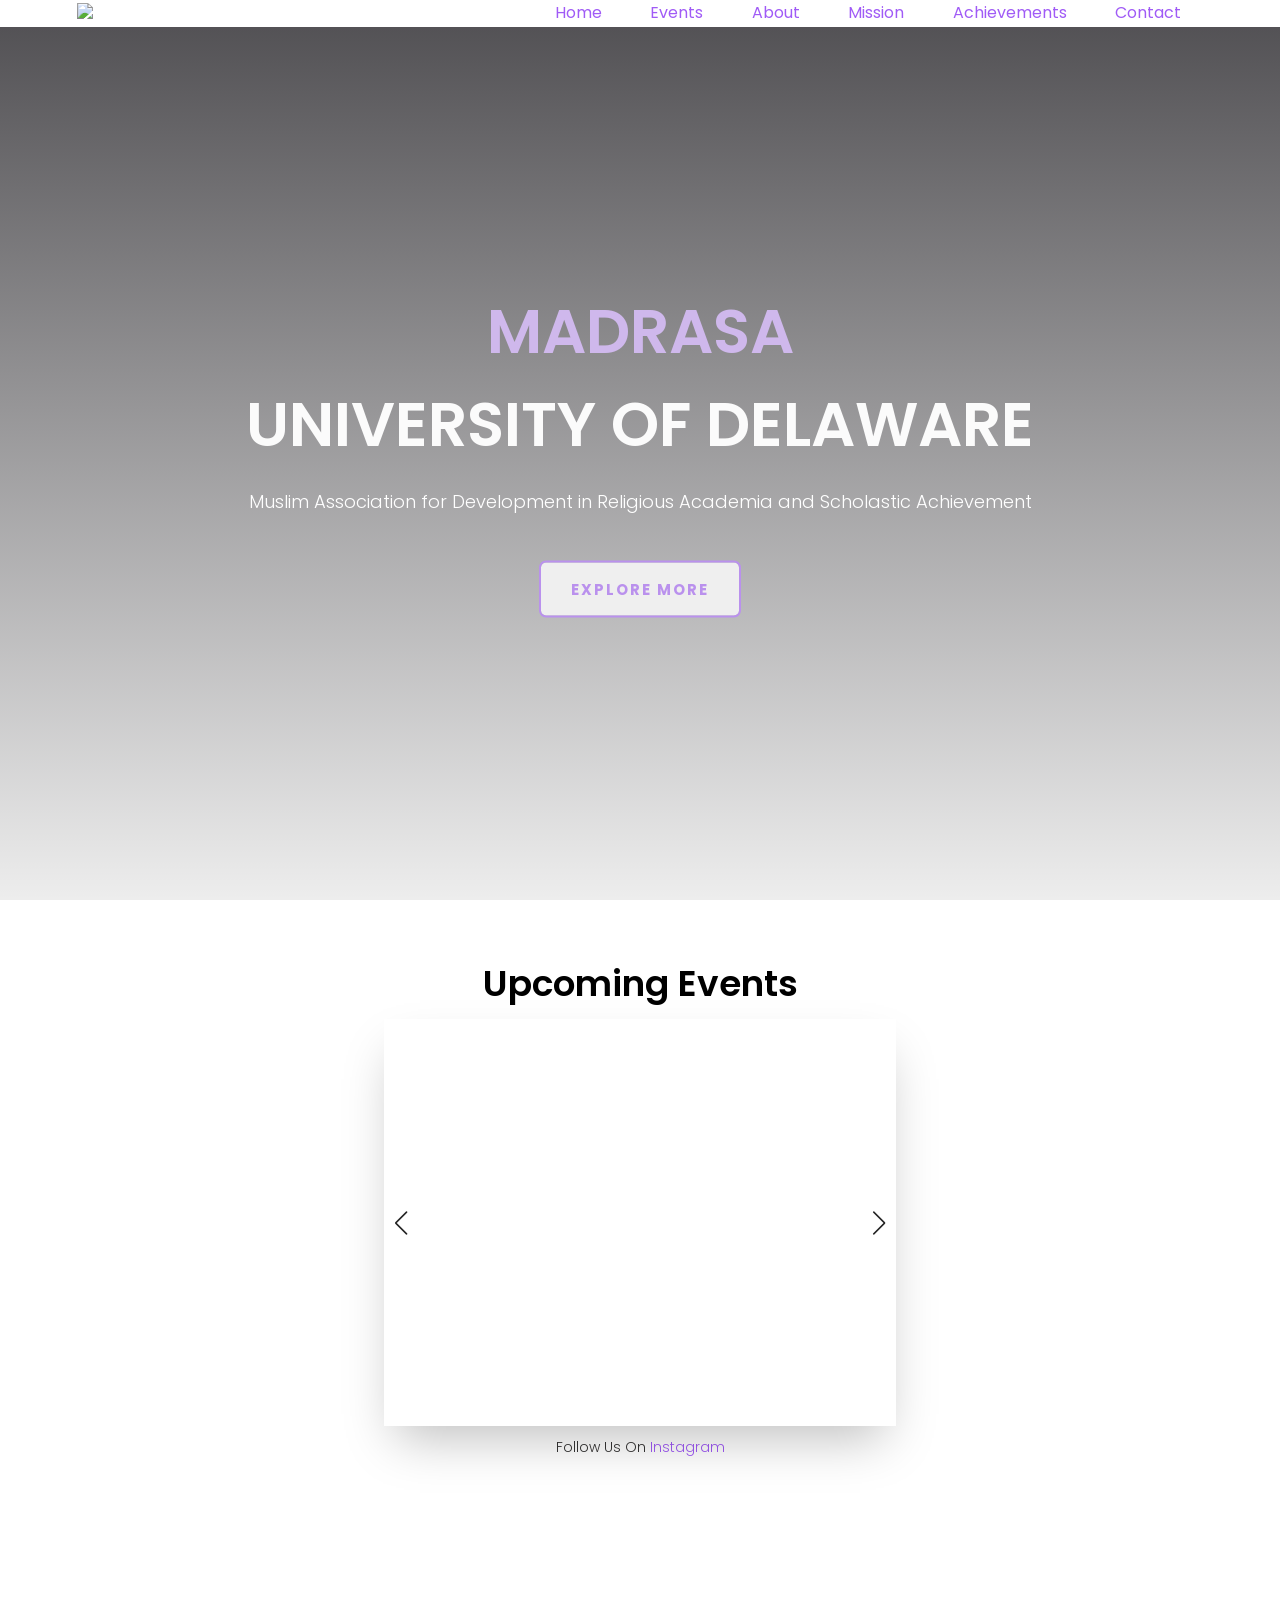
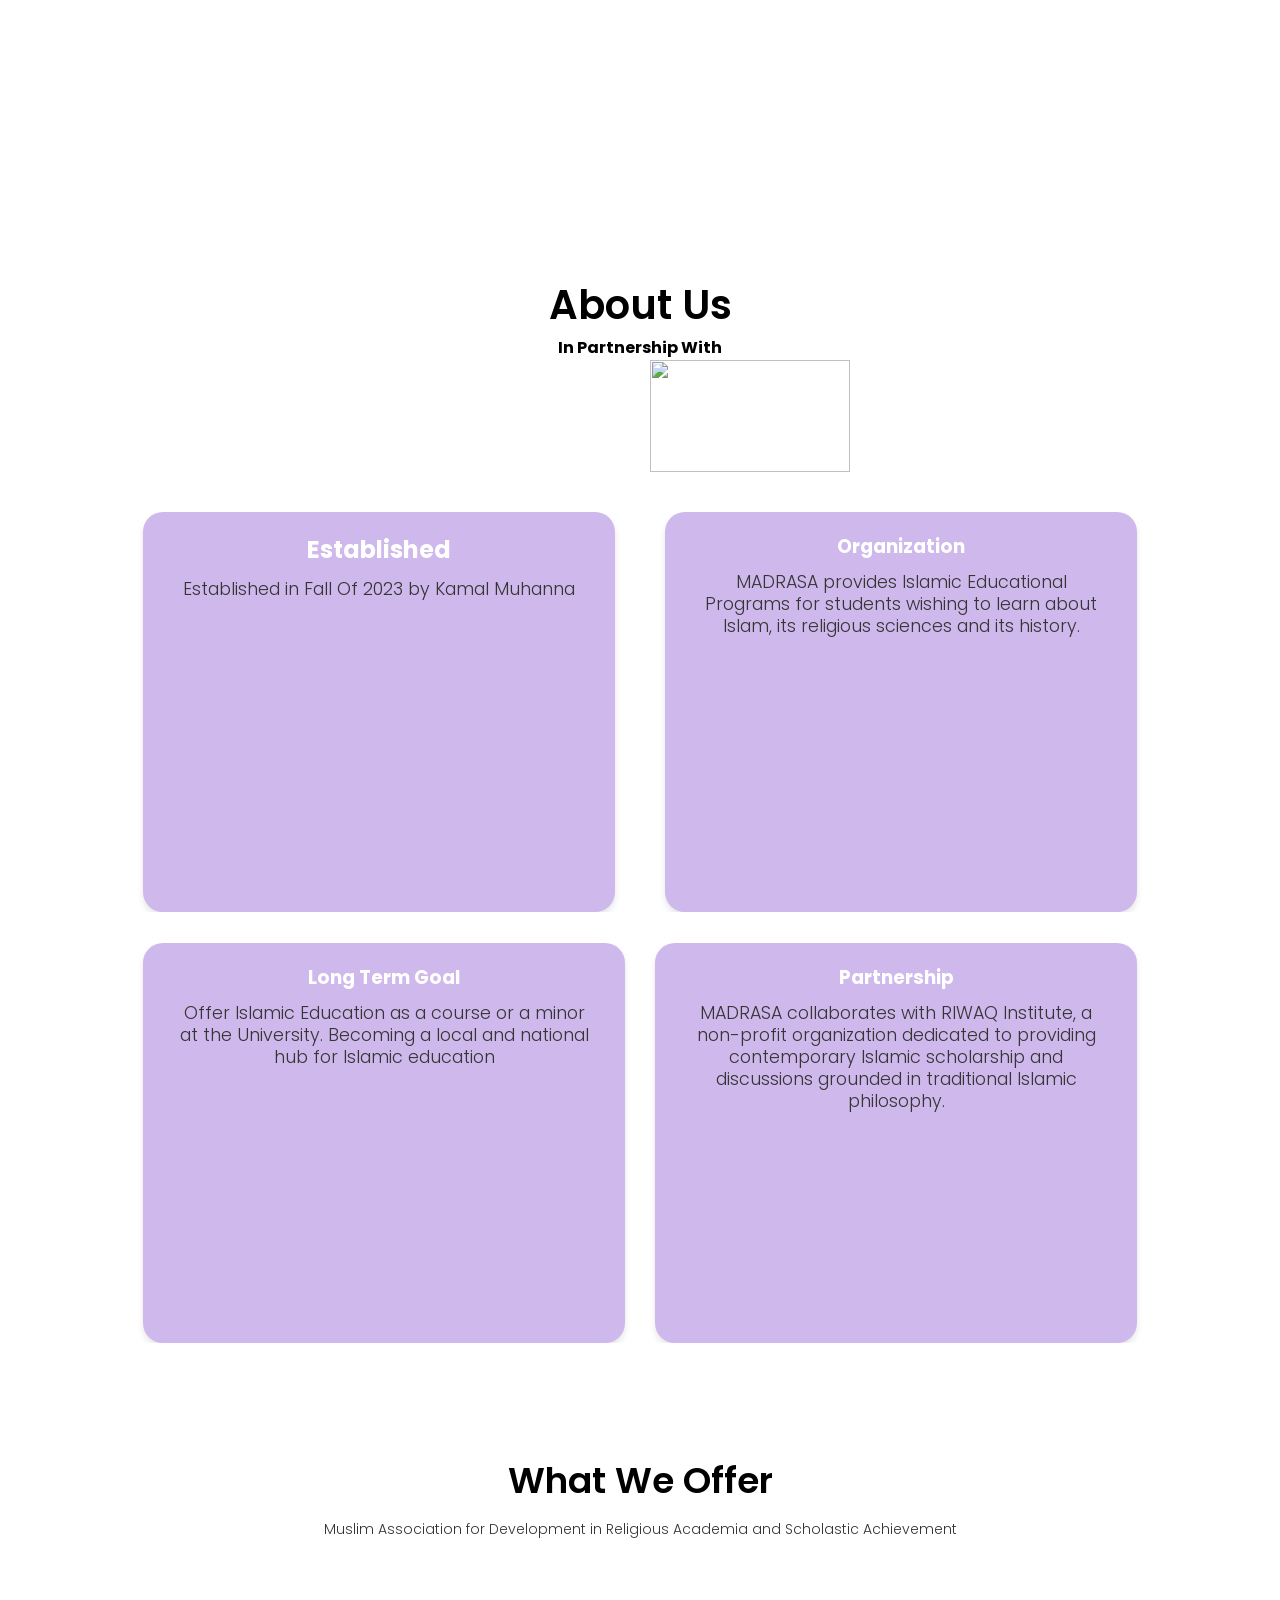
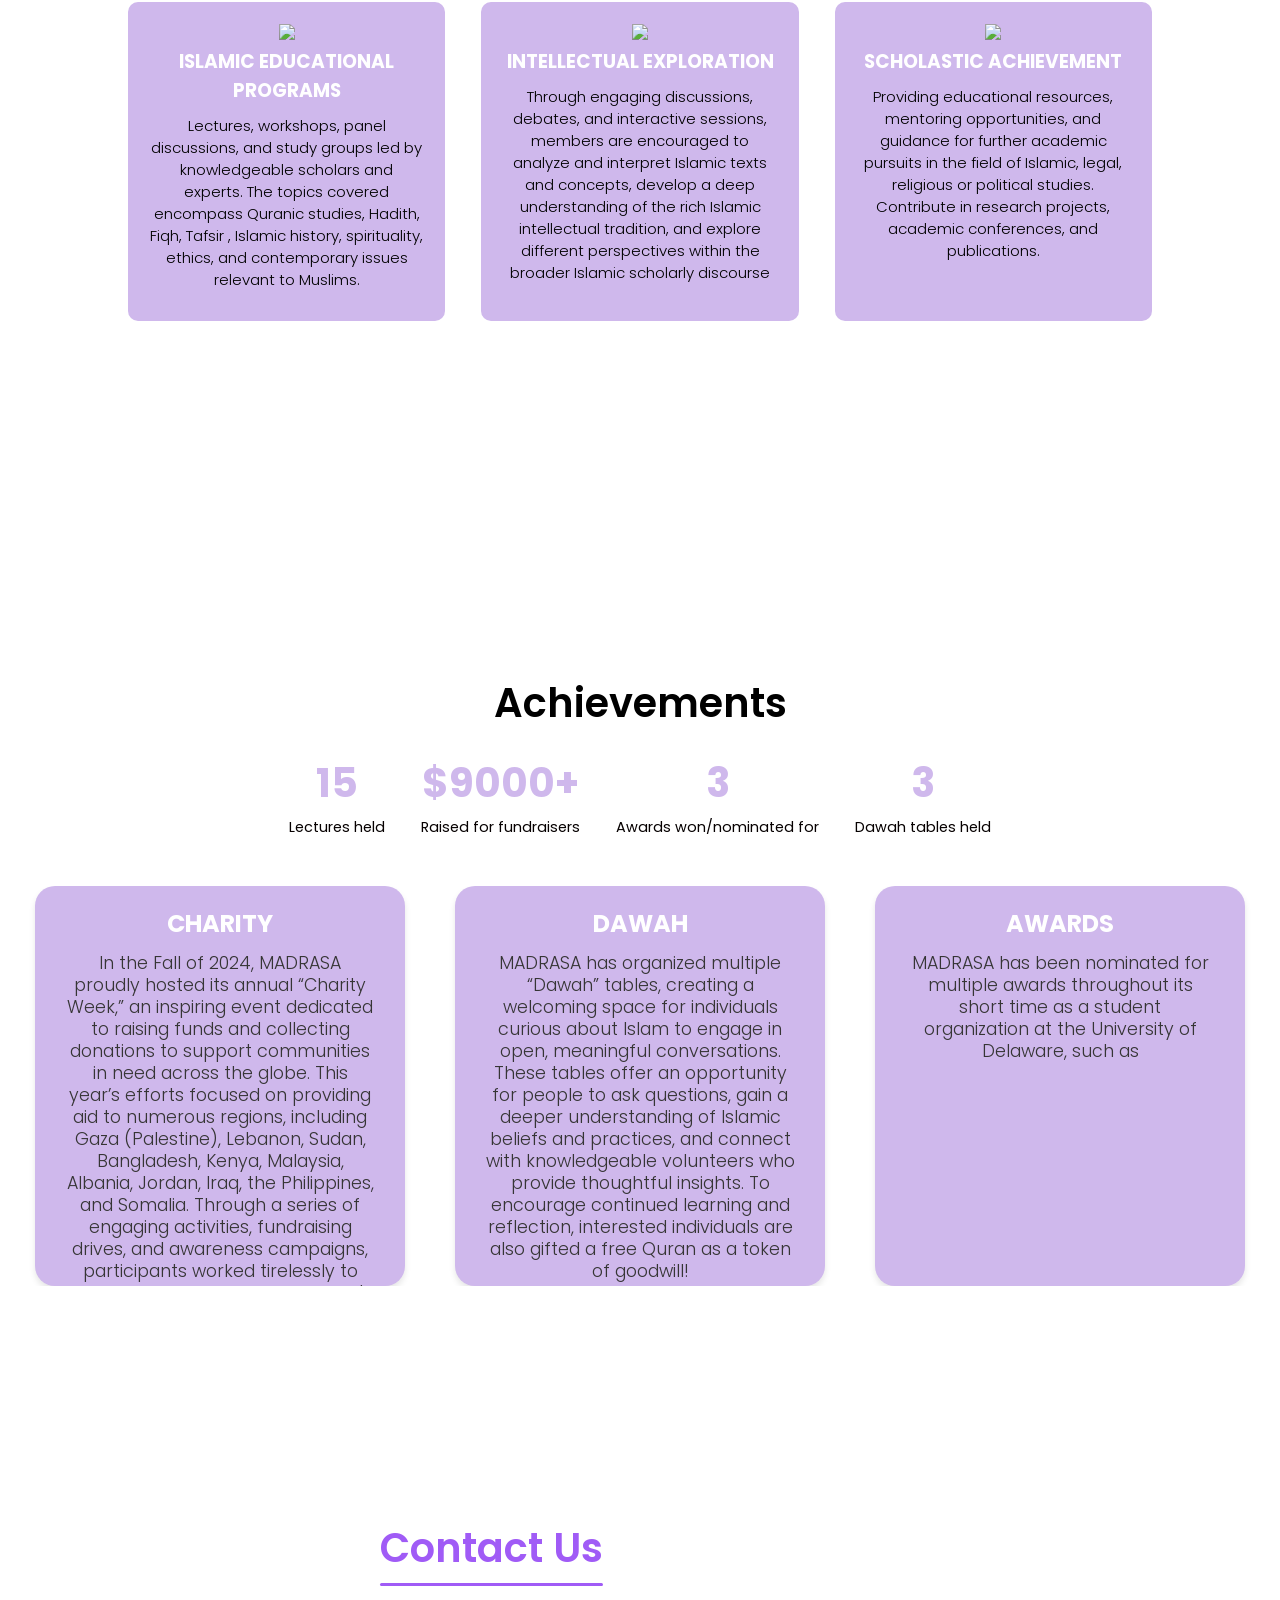
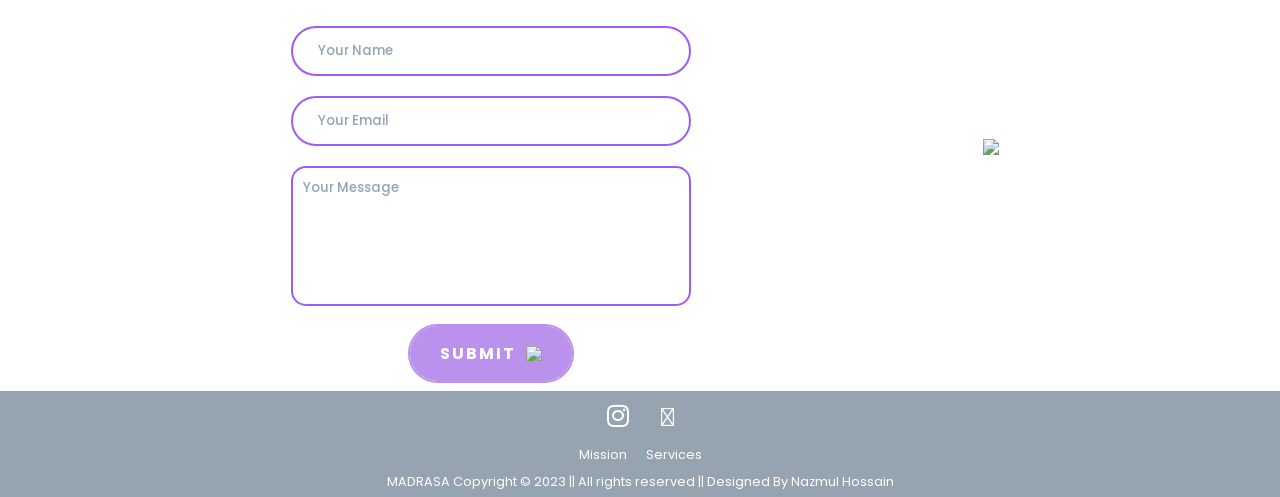
==== index.html @ f8e89a56 "achievements page" ====
<!DOCTYPE html>
<html lang="en">
  <head>
    <meta charset="UTF-8" />
    <meta name="viewport" content="width=device-width, initial-scale=1.0" />
    <title>Madrasa</title>
    <link
      href="https://fonts.googleapis.com/css2?family=Poppins:wght@100;200;300;400;600;700&display=swap"
      rel="stylesheet"
    />

    <link rel="stylesheet" href="style.css" />
    <!--FONT AWESOME-->
    <link
      rel="stylesheet"
      href="https://cdnjs.cloudflare.com/ajax/libs/font-awesome/4.7.0/css/font-awesome.min.css"
    />
    <link
      href="https://fonts.googleapis.com/css2?family=Poppins:wght@100;200;300;400;600;700&display=swap"
      rel="stylesheet"
    />
    <link
      rel="stylesheet"
      href="https://stackpath.bootstrapcdn.com/font-awesome/4.7.0/css/font-awesome.min.css"
    />

    <!--GOOGLE FONTS-->
    <link rel="preconnect" href="https://fonts.gstatic.com" />
    <link
      href="https://fonts.googleapis.com/css2?family=Fredoka+One&family=Play&display=swap"
      rel="stylesheet"
    />
    <link
      rel="stylesheet"
      href="https://cdn.jsdelivr.net/npm/swiper@11/swiper-bundle.min.css"
    />
  </head>
  <body>
    <section class="header show-animate" id="home-link">
      <nav>
        <a href="index.html"><img src="images/Logo.png" class="logo" /></a>
        <div class="nav-links" id="navLinks">
          <i class="fa fa-times" onclick="hideMenu()"></i>
          <ul>
            <li><a href="#home-link">Home</a></li>
            <li><a href="#event">Events</a></li>
            <li><a href="#about-link">About</a></li>
            <li><a href="#mission-link">Mission</a></li>
            <li><a href="#achievements-link">Achievements</a></li>
            <li><a href="#contact-link">Contact</a></li>
          </ul>
        </div>
        <i class="fa fa-bars" onclick="showMenu()"></i>
      </nav>

      <div class="text-box">
        <h1 class="animate">
          <span class="purpleText">MADRASA</span> <br />
          UNIVERSITY OF DELAWARE
        </h1>
        <p class="animate">
          Muslim Association for Development in Religious Academia and Scholastic
Achievement
        </p>
        <button class="hero-btn animate">
          <a href="#event">EXPLORE MORE</a>
        </button>
      </div>
    </section>

    <!--------Events--------->
    <section class="event-container show-animate" id="event">
      <h1 class="animate">Upcoming Events</h1>

      <div class="swiper animate">
        <!-- Additional required wrapper -->
        <div class="swiper-wrapper">
          <!-- Slides -->
          <div class="swiper-slide">
            <img src="images/aboutMadrasa.PNG" alt="" />
          </div>
          <div class="swiper-slide">
            <img src="images/dawah.jpg" alt="" />
          </div>
          <div class="swiper-slide">
            <img src="images/Wellness.jpg" alt="" />
          </div>
        </div>
        <!-- If we need pagination -->
        <div class="swiper-pagination"></div>

        <!-- If we need navigation buttons -->
        <div class="swiper-button-prev"></div>
        <div class="swiper-button-next"></div>
      </div>
      <p>Follow Us On&nbsp<a class="ig-link" href="https://www.instagram.com/udmadrasa/" target="_blank">Instagram</a> </span></p>
    </section>

    <!-------ABOUT------------>
    <section class="about-us show-animate" id="about-link">
      <h1 class="animate">About Us</h1>
      <h4 class="partnership animate">In Partnership With</h4>
      <div class="logo-container animate">
        <img src="images/Logo.png" alt="" />
        <img src="images/riwaqLogo.jpg" alt="" class="riwaqlogo" />
      </div>

      <div class="about-row animate">
        <div class="about-col">
          <div class="box-1">
            <h3 class="box-header">Established</h3>
            <p> 
              Established in Fall Of 2023 by Kamal Muhanna
            </p>
          </div>
        </div>
        <div class="about-col">
          <div class="box-2 founded">
            <h3>Organization</h3>
            <p>
              MADRASA provides Islamic Educational Programs for
              students wishing to learn about Islam, its religious sciences and its history.
            </p>
          </div>
        </div>
      </div>
      <div class="about-row-2 animate">
        <div class="about-col">
          <div class="box-2">
            <h3>Long Term Goal</h3>
            <p>
              Offer Islamic Education as a course or a minor at the University. Becoming a local and national hub for Islamic education
            </p>  
          </div>
        </div>
        <div class="about-col">
          <div class="box-1">
            <h3>Partnership</h3>
            <p>
              MADRASA collaborates with RIWAQ Institute, a non-profit
              organization dedicated to providing contemporary Islamic scholarship and
              discussions grounded in traditional Islamic philosophy.
            </p>
          </div>
        </div>
      </div>
    </section>

    <!--------Mission--------->
    <section class="mission show-animate" id="mission-link">
      <h1 class="animate">
        What We Offer<span class="showRight-animate" style="--i: 1"></span>
      </h1>
      <p class="animate">
        Muslim Association for Development in Religious Academia and Scholastic
        Achievement
        <span class="showRight-animate" style="--i: 3"></span>
      </p>
      <div class="row">
        <div class="mission-col animate">
          <img src="images/3.png" />
          <h3>ISLAMIC EDUCATIONAL PROGRAMS</h3>

          <p>
            Lectures, workshops, panel discussions, and study groups led by
            knowledgeable scholars and experts. The topics covered encompass
            Quranic studies, Hadith, Fiqh, Tafsir , Islamic history,
            spirituality, ethics, and contemporary issues relevant to Muslims.
          </p>
        </div>
        <div class="mission-col animate">
          <img src="images/2.png" />
          <h3>INTELLECTUAL EXPLORATION</h3>
          <p>
            Through engaging discussions, debates, and interactive sessions,
            members are encouraged to analyze and interpret Islamic texts and
            concepts, develop a deep understanding of the rich Islamic
            intellectual tradition, and explore different perspectives within
            the broader Islamic scholarly discourse
          </p>
        </div>
        <div class="mission-col animate">
          <img src="images/4.png" />
          <h3>SCHOLASTIC ACHIEVEMENT</h3>

          <p>
            Providing educational resources, mentoring opportunities, and
            guidance for further academic pursuits in the field of Islamic,
            legal, religious or political studies. Contribute in research
            projects, academic conferences, and publications.
          </p>
        </div>
      </div>
    </section>

    <!--------ACHIEVEMENTS------->
    <section class="achievements show-animate" id="achievements-link">
      <span id="achievements-link" style="position: absolute; top: -200px;"></span>
      <h1 class="animate">Achievements</h1>
      <div class="achievements-numbers">
        <div class="achievement animate">
          <div class="number">15</div>
          <p class="description">Lectures held</p>
        </div>
        <div class="achievement animate">
          <div class="number">$9000+</div>
          <p class="description">Raised for fundraisers</p>
        </div>
        <div class="achievement animate">
          <div class="number">3</div>
          <p class="description">Awards won/nominated for</p>
        </div>
        <div class="achievement animate">
          <div class="number">3</div>
          <p class="description">Dawah tables held</p>
        </div>
      </div>
      <div class="about-row animate">
        <div class="about-col">
          <div class="box-1">
            <h3 class="box-header">CHARITY</h3>
            <p>In the Fall of 2024, MADRASA proudly hosted its annual “Charity Week,” an inspiring event dedicated to raising funds and collecting donations to support communities in need across the globe. This year’s efforts focused on providing aid to numerous regions, including Gaza (Palestine), Lebanon, Sudan, Bangladesh, Kenya, Malaysia, Albania, Jordan, Iraq, the Philippines, and Somalia. Through a series of engaging activities, fundraising drives, and awareness campaigns, participants worked tirelessly to shed light on these communities' needs
            </p>
          </div>
        </div>
        <div class="about-col">
          <div class="box-2">
            <h3 class="box-header">DAWAH</h3>
            <p>⁠MADRASA has organized multiple “Dawah” tables, creating a welcoming space for individuals curious about Islam to engage in open, meaningful conversations. These tables offer an opportunity for people to ask questions, gain a deeper understanding of Islamic beliefs and practices, and connect with knowledgeable volunteers who provide thoughtful insights. To encourage continued learning and reflection, interested individuals are also gifted a free Quran as a token of goodwill!
              </p>
          </div>
        </div>
        <div class="about-col">
          <div class="box-1">
            <h3 class="box-header">AWARDS</h3>
            <p>MADRASA has been nominated for multiple awards throughout its short time as a student organization at the University of Delaware, such as </p>
          </div>
        </div>
        
      </div>
    </section>
    
    

    <!--------Contact Us--------->
    
    <section class="contact-container show-animate" id="contact-link">
      <form action="https://api.web3forms.com/submit" method="POST" class="contact-left animate">
        <div class="contact-left-title animate ">
          <h2 class="animate">Contact Us</h2>
          <hr>
        </div>
        <input type="hidden" name="access_key" value="ebfd8bf9-1531-4711-b209-c4288e69e269">
        <input type="text" name="name" placeholder="Your Name" class="contact-inputs animate" required>
        <input type="email" name="email" placeholder="Your Email" class="contact-inputs" required>
        <textarea name="message" placeholder="Your Message" class="contact-inputs" maxlength="1000" required></textarea>
        <button type="submit" class="hero-btn">Submit <img src="images/arrow_icon.png"></button>
      </form>
      <div class="contact-right show-animate">
        <img src="images/madrasa2.0Logo.JPG" class="animate">

      </div>

    </section>

      <footer>
        
        <div class="footer container">
          <div class="row">
            <a
              href="https://www.instagram.com/udmadrasa/"
              target="_blank"
              class="icons"
              ><i class="fa fa-instagram"></i
            ></a>
            <a href="mailto:nazmul@udel.edu" target="_blank" class="icons"><i class="fa-regular fa-envelope"></i></a>
          </div>

          <div class="row row-2">
            <ul>
              <li><a href="#about-link">Mission</a></li>
              <li><a href="#mission-link">Services</a></li>
            </ul>
          </div>

          <div class="row">
            MADRASA Copyright © 2023 || All rights reserved || Designed By
            Nazmul Hossain
          </div>
        </div>
      </footer>
    </div>
  </div>

    <script
      src="https://kit.fontawesome.com/2ac881809b.js"
      crossorigin="anonymous"
    ></script>
    <script src="https://cdn.jsdelivr.net/npm/swiper@11/swiper-bundle.min.js"></script>

    <script src="app.js"></script>
  </body>
</html>
---- style.css ----
* {
  margin: 0;
  padding: 0;
  box-sizing: border-box;
  font-family: "Poppins", sans-serif;
}
html {
  scroll-behavior: smooth;
  overflow-x: hidden;
}

.header {
  min-height: 100vh;
  width: 100%;
  background-image: linear-gradient(rgba(4, 2, 7, 0.7), rgba(0, 0, 0, 0.07)),
    url(images/pexels-kedar-bhave-2427797.jpg);
  background-position: center;
  background-size: cover;
  position: relative;
}

nav {
  z-index: 100;
  position: fixed;
  background: #fff;
  border: none;
  width: 100%;
  display: flex;
  padding: 0% 6%;
  justify-content: space-between;
  align-items: center;
}
nav img {
  width: 85px;
}

.nav-links {
  flex: 1;
  text-align: right;
}
.nav-links ul li {
  list-style: none;
  display: inline-block;
  padding: 0 2%;
  position: relative;
}

.nav-links ul li a {
  text-decoration: none;
  color: #a05bf6;
  font: 14px;
}

.nav-links ul li::after {
  content: "";
  width: 0%;
  height: 2px;
  background: blueviolet;
  margin: auto;
  transition: 0.3s;
  display: block;
}

.nav-links ul li:hover::after {
  width: 100%;
}

/*NAV responsive*/
nav .fa {
  display: none;
}
@media (max-width: 700px) {
  .text-box h1 {
    font-size: 20px;
  }
  .nav-links ul li {
    display: block;
  }
  .nav-links {
    position: absolute;
    background-color: #fff;
    height: 100vh;
    top: 0;
    right: -200px;
    text-align: left;
    z-index: 2;
    transition: 1s;
  }
  nav .fa {
    display: block;
    color: #a05bf6;
    margin: 10px;
    font-size: 22px;
    cursor: pointer;
  }
  .nav-links ul {
    padding: 30px;
  }
}

.logo:hover {
  transition: 0.3s ease-in-out;
}

.logo:hover {
  transform: scale(1.1) translateY(-3px);
}

.text-box {
  color: #fbfbfb;
  width: 80%;
  position: absolute;
  text-align: center;
  top: 50%;
  left: 50%;
  transform: translate(-50%, -50%);
}
.purpleText {
  color: #cfb8ec;
}
.text-box h1 {
  font-size: 62px;
}

.text-box p {
  color: #fff;
  margin: 10px 0 40px;
  font-size: 18px;
}

.hero-btn {
  padding: 1em 2em;
  border: none;
  border-radius: 5px;
  font-weight: bold;
  letter-spacing: 2px;
  text-transform: uppercase;
  color: #fff;
  transition: all 1000ms;
  font-size: 15px;
  position: relative;
  overflow: hidden;
  outline: 2px solid #ba91ed;
}

.hero-btn a {
  text-decoration: none;
  color: #ba91ed;
  font-family: "Poppins", sans-serif;
}

.hero-btn:hover {
  color: #fff;
  transform: scale(1.1);
  outline: 2px solid #fff;
  box-shadow: 4px 5px 17px -4px #a05bf6;
}

.hero-btn:hover a {
  color: #fff;
}

.hero-btn::before {
  content: "";
  position: absolute;
  left: -50px;
  top: 0;
  width: 0;
  height: 100%;
  background-color: #ba91ed;
  transform: skewX(45deg);
  z-index: -1;
  transition: width 1000ms;
}

.hero-btn:hover::before {
  width: 250%;
}
/*--------HEADER ANIMATION---------*/
section .animate {
  opacity: 0.1;
  filter: blur(2px);
  transition: 1.2s;
}

section.show-animate .animate {
  opacity: 1;
  filter: blur(0);
}
.header .animate {
  transform: scale(0.7);
}

.header.show-animate .animate {
  transform: scale(1);
}

/*-------Header Responsive---------*/
@media screen and (max-width: 720px) {
  .text-box h1 {
    font-size: 40px;
  }
  .text-box p {
    font-size: 14px;
  }
}

/*--------Event Slider---------*/
.event-container {
  min-height: 100vh;
  width: 100%;
  padding-top: 3rem;
  padding-bottom: 3rem;
}

.event-container h1,
p {
  padding: 0.5rem;
  display: flex;
  align-items: center;
  justify-content: center;
}

.event-container p a {
  text-decoration: none;
  color: #a05bf6;
}

.swiper {
  box-shadow: 0 1.5rem 3rem -0.75rem hsla(0, 0%, 0%, 0.25);
  border: none;
  width: 40%;
  min-width: auto;
  overflow: hidden;
}

.swiper-slide img {
  width: 100%;
  min-height: 25rem;
  max-height: 35rem;
  padding-bottom: 1rem;
}

.swiper .swiper-button-prev,
.swiper .swiper-button-next {
  color: #222;
  --swiper-navigation-size: 1.5rem;
}

.swiper .swiper-pagination-bullet-active {
  background: #222;
}
/*-------Events Responsive------*/
@media screen and (max-width: 720px) {
  .event-container {
    min-height: 70vh;
  }
  .event-container h1 {
    font-size: 25px;
    padding: 0 0 2rem 0;
  }
  .swiper {
    width: 90%;
  }
}

/*-----About Us-----*/
.about-us {
  min-height: 100vh;
  width: 80%;
  margin: auto;
  text-align: center;
  padding-top: 75px;
}
.about-us h1 {
  font-size: 40px;
  font-weight: 600;
}

.riwaqlogo {
  height: 112px;
  object-fit: cover;
}

.logo-container {
  display: flex;
  justify-content: center;
  align-items: center;
  width: 80%;
  margin: auto;
}

.logo-container img {
  width: 200px;
  margin: 0 10px;
}

.about-us .about-row,
.about-us .about-row-2 {
  display: flex;
  justify-content: space-between;
}
.about-col {
  flex-basis: 50%;
  margin-bottom: 1%;
  margin-top: 2%;
  padding: 0 15px;
  box-sizing: border-box;
  overflow: hidden;
}

.box-2 {
  padding: 12px 10px;
  background-color: #c6abe7;
  color: #fff;
  transition: 0.2s ease;
  height: 10rem;
}

.box-1 {
  background-color: rgb(172, 186, 199);
  padding: 12px 10px;
  color: #fff;
  transition: 0.2s ease;
  height: 10rem;
}

.box-2 h1,
.box-1 h1 {
}
.logo-container img {
  transition: 0.2s ease;
}
.box-2:hover,
.box-1:hover,
.logo-container img:hover {
  transform: scale(1.05);
  cursor: pointer;
}

/*-----About Us Animation-----*/
.about-us .logo-container {
  transform: translateY(200%);
}
.about-us.show-animate .logo-container {
  transform: translateY(0);
}

.about-us .about-row {
  transform: translateX(-100%);
}
.about-us.show-animate .about-row {
  transform: translateX(0);
}

.about-us .about-row-2 {
  transform: translateX(100%);
}
.about-us.show-animate .about-row-2 {
  transform: translateX(0);
}

/*-------About Responsive------*/
@media screen and (max-width: 900px) {
  .logo-container img {
    width: 125px;
  }
  .logo-container .riwaqlogo {
    width: 140px;
  }

  .about-us {
    padding: 0;
  }
  .about-us .about-row,
  .about-us .about-row-2 {
    flex-direction: column;
  }
  .about-us h1 {
    font-size: 30px;
  }
  .about-us h4 {
    font-size: 10px;
    padding-bottom: 5px;
  }
  .box-2,
  .box-1 {
    padding: 5px;
    border-radius: 10px;
  }
  .box-1 p,
  .box-2 p {
    font-size: 12px;
  }
}
@media screen and (max-width: 500px) {
  .box-1 p,
  .box-2 p {
    font-size: 12px;
    padding: 0 2px 0 2px;
  }
}

/*-----Mission-----*/
.mission {
  width: 80%;
  margin: auto;
  text-align: center;
  padding-top: 100px;
  min-height: 100vh;
}

h1 {
  font-size: 36px;
  font-weight: 600;
}

p {
  color: rgb(54, 53, 53);
  font-size: 14px;
  font-weight: 300;
  line-height: 22px;
  padding: 10px;
}

.row {
  display: flex;
  margin-top: 5%;
  justify-content: space-between;
}
.mission-col img {
  max-width: 8rem;
}
.mission-col p {
  color: #000;
  font-size: 15px;
}
.mission-col h3 {
  color: #fff;
}
.mission-col {
  flex-basis: 31%;
  background-color: #cfb8ec;
  border-radius: 10px;
  margin-bottom: 5%;
  padding: 20px 12px;
  box-sizing: border-box;
}
/*--------MISSION ANIMATION--------*/
.mission .row .mission-col {
  transition: 1.5s;
}
.mission .row .mission-col {
  transform: translateX(-100%);
}

.mission.show-animate .row .mission-col {
  transform: translateX(0);
}

.mission .showRight-animate {
  position: absolute;
  top: 0;
  right: 0;
  width: 100%;
  height: 100%;
  background: #fff;
  transition: 1s;
  transition-delay: calc(0.1s * var(--i));
}

.mission.show-animate .showRight-animate {
  width: 0;
}
/*--------MISSION RESPONSIVE--------*/
@media screen and (max-width: 720px) {
  .mission h1 {
    font-size: 25px;
  }
  .mission .row {
    flex-direction: column;
  }
  .mission {
    padding-top: 100px;
    min-height: 80vh;
  }
  .mission-col {
    border-radius: 10px;
    padding: 0;
    box-sizing: border-box;
    margin-bottom: 3%;
  }
  .mission-col img {
    max-width: 4rem;
  }
  .mission-col h3 {
    font-size: 18px;
  }
  .mission-col p {
    font-size: 15px;
    font-weight: 300;
    line-height: 20px;
    padding: 2px 10px 15px 10px;
  }
}
/*--------Contact--------*/
.contact-container {
  display: flex;
  align-items: center;
  justify-content: space-evenly;
}

.contact-left {
  display: flex;
  flex-direction: column;
  align-items: center;
  gap: 20px;
  padding: 10px;
  border-radius: 10px;
}

.contact-left-title h2 {
  font-weight: 600;
  color: #a05bf6;
  font-size: 40px;
  margin-bottom: 5px;
}

.contact-left-title hr {
  border: none;
  width: 100%;
  height: 3px;
  background-color: #a05bf6;
  border-radius: 10px;
  margin-bottom: 20px;
}
.contact-inputs {
  width: 400px;
  height: 50px;
  outline: none;
  border: solid 2px #a05bf6;
  padding-left: 25px;
  font-weight: 500;
  border-radius: 50px;
}

.contact-left textarea {
  padding: 10px;
  height: 140px;
  border-radius: 15px;
  resize: none;
}

.contact-inputs:focus {
  border: 1px solid #000;
}
.contact-inputs::placeholder {
  color: rgb(150, 163, 176);
}

.contact-left button {
  display: flex;
  background-color: #ba91ed;
  align-items: center;
  padding: 15px 30px;
  font-size: 16px;
  gap: 10px;
  border-radius: 50px;
  cursor: pointer;
}

.contact-left button::before {
  background-color: #a05bf6;
}

.contact-left button img {
  height: 15px;
}
/*--------contact rightside---------*/

.contact-right img {
  width: 30rem;
}
/*--------contact responive---------*/

@media screen and (max-width: 720px) {
  .contact-right {
    display: none;
  }
  .contact-right img {
    width: 0rem;
  }
  .all.contact-left .animate {
    transform: scale(0.01);
  }
  .all.contact-container.show-animate .animate {
    transform: scale(0.01);
  }
}

/*--------FOOTER---------*/

footer {
  overflow: hidden;
  background: rgb(150, 163, 176);
  font-family: "Play", sans-serif;
  text-align: center;
}

.footer .row {
  display: flex;
  justify-content: center;
  align-items: center;
  width: 100%;
  margin: 0.3% 0%;
  padding: 0.2% 0;
  color: #fff;
  font-size: 0.8em;
}
.footer .row ul a {
  padding: 0 0.5rem;
}

.footer .row a {
  text-decoration: none;
  color: #fff;
  transition: 0.5s;
}
.icons {
  justify-content: center;
  align-items: center;
  margin: 0 1rem;
}

.footer .row a:hover {
  color: #ba91ed;
}

.footer .row ul {
  width: 100%;
}

.footer .row ul li {
  align-items: center;
  justify-content: center;
  display: inline-block;
}

.footer .row a i {
  font-size: 2em;
  margin: 0% 0.2%;
}

@media (max-width: 720px) {
  .footer {
    justify-content: center;
    align-items: center;
  }
  .footer .row {
    margin: 0.3% 0%;
  }
}

::-webkit-scrollbar {
  width: 0px;
}

/*--------Contact Animation------*/
.all.contact-left .animate {
  transform: scale(0.7);
}
.all.contact-container.show-animate .animate {
  transform: scale(1);
}

/*-----Achievements-----*/
.achievements {
  min-height: 100vh;
  width: 80%;
  margin: auto;
  text-align: center;
  padding-top: 75px;
}

.achievements h1 {
  font-size: 40px;
  font-weight: 600;
}

.achievements .achievement-row {
  display: flex;
  justify-content: space-between;
  margin-top: 3%;
}

.achievement-col {
  flex-basis: 30%;
  background-color: #cfb8ec;
  border-radius: 10px;
  padding: 20px 12px;
  box-sizing: border-box;
  transition: 0.2s ease;
}

.achievement-col img {
  max-width: 8rem;
  margin-bottom: 15px;
}

.achievement-col h3 {
  color: #fff;
  font-size: 20px;
}

.achievement-col p {
  color: #fff;
  font-size: 14px;
}

.achievement-col:hover {
  transform: scale(1.05);
  cursor: pointer;
}

/*--------Achievements Animation--------*/
.achievements .achievement-row .achievement-col {
  transition: 1.5s;
  transform: translateX(-100%);
}

.achievements.show-animate .achievement-row .achievement-col {
  transform: translateX(0);
}

/*--------Achievements Responsive--------*/
@media screen and (max-width: 900px) {
  .achievements h1 {
    font-size: 40px;
  }

  .achievements .achievement-row {
    flex-direction: column;
  }

  .achievement-col {
    padding: 10px;
    margin-bottom: 3%;
  }

  .achievement-col img {
    max-width: 6rem;
  }

  .achievement-col h3 {
    font-size: 18px;
  }

  .achievement-col p {
    font-size: 12px;
    font-weight: 300;
    line-height: 18px;
  }
}

@media screen and (max-width: 500px) {
  .achievement-col p {
    font-size: 12px;
    padding: 0 2px 0 2px;
  }
}

.achievements-numbers {
  display: flex;
  justify-content: center;
  align-items: center;
  gap: 50px; 
  margin-top: 20px;
}

.number {
  font-size: 50px; 
  font-weight: bold;
  color: #cfb8ec; 
  text-align: center;
}
.achievements-numbers {
  display: flex;
  justify-content: center;
  gap: 30px;
}

.achievement {
  text-align: center;
}

.number {
  font-size: 2.5rem;
  font-weight: bold;
}

.description {
  font-size: 0.9rem;
  color: #060000; 
  margin-top: 0px;
  padding: 3px;
  font-weight: 400;
}
.achievements {
  background-image: url('images/ram12.jpg');
  background-size: cover;
  background-position: center;
  background-attachment: fixed;
  min-height: 95vh;
  
  color: rgb(0, 0, 0); 
  padding: 20px;
  width: 100%
}

.about-row {
  display: flex;
  justify-content: space-between;
  flex-wrap: wrap;
  gap: 20px;
  margin-top: 20px;
}

.about-col {
  flex: 1 1 calc(33.33% - 20px);
  box-sizing: border-box;
  min-width: 280px;
}

.box-1, .box-2 {
  background-color: #cfb8ec;
  color: white;
  padding: 20px;
  border-radius: 20px;
  box-shadow: 0 4px 6px rgba(0, 0, 0, 0.1);
  height: 400px;
  text-align: center;
  
}

.box-1 .box-header, .box-2 .box-header {
  font-size: 1.5em;
  margin-bottom: .5px;
  font-weight: bold;
}

.box-1 p, .box-2 p {
  font-size: 1.1em;
  line-height: -10;
}

@media (max-width: 768px) {
  .about-col {
    flex: 1 1 100%;
  }
}
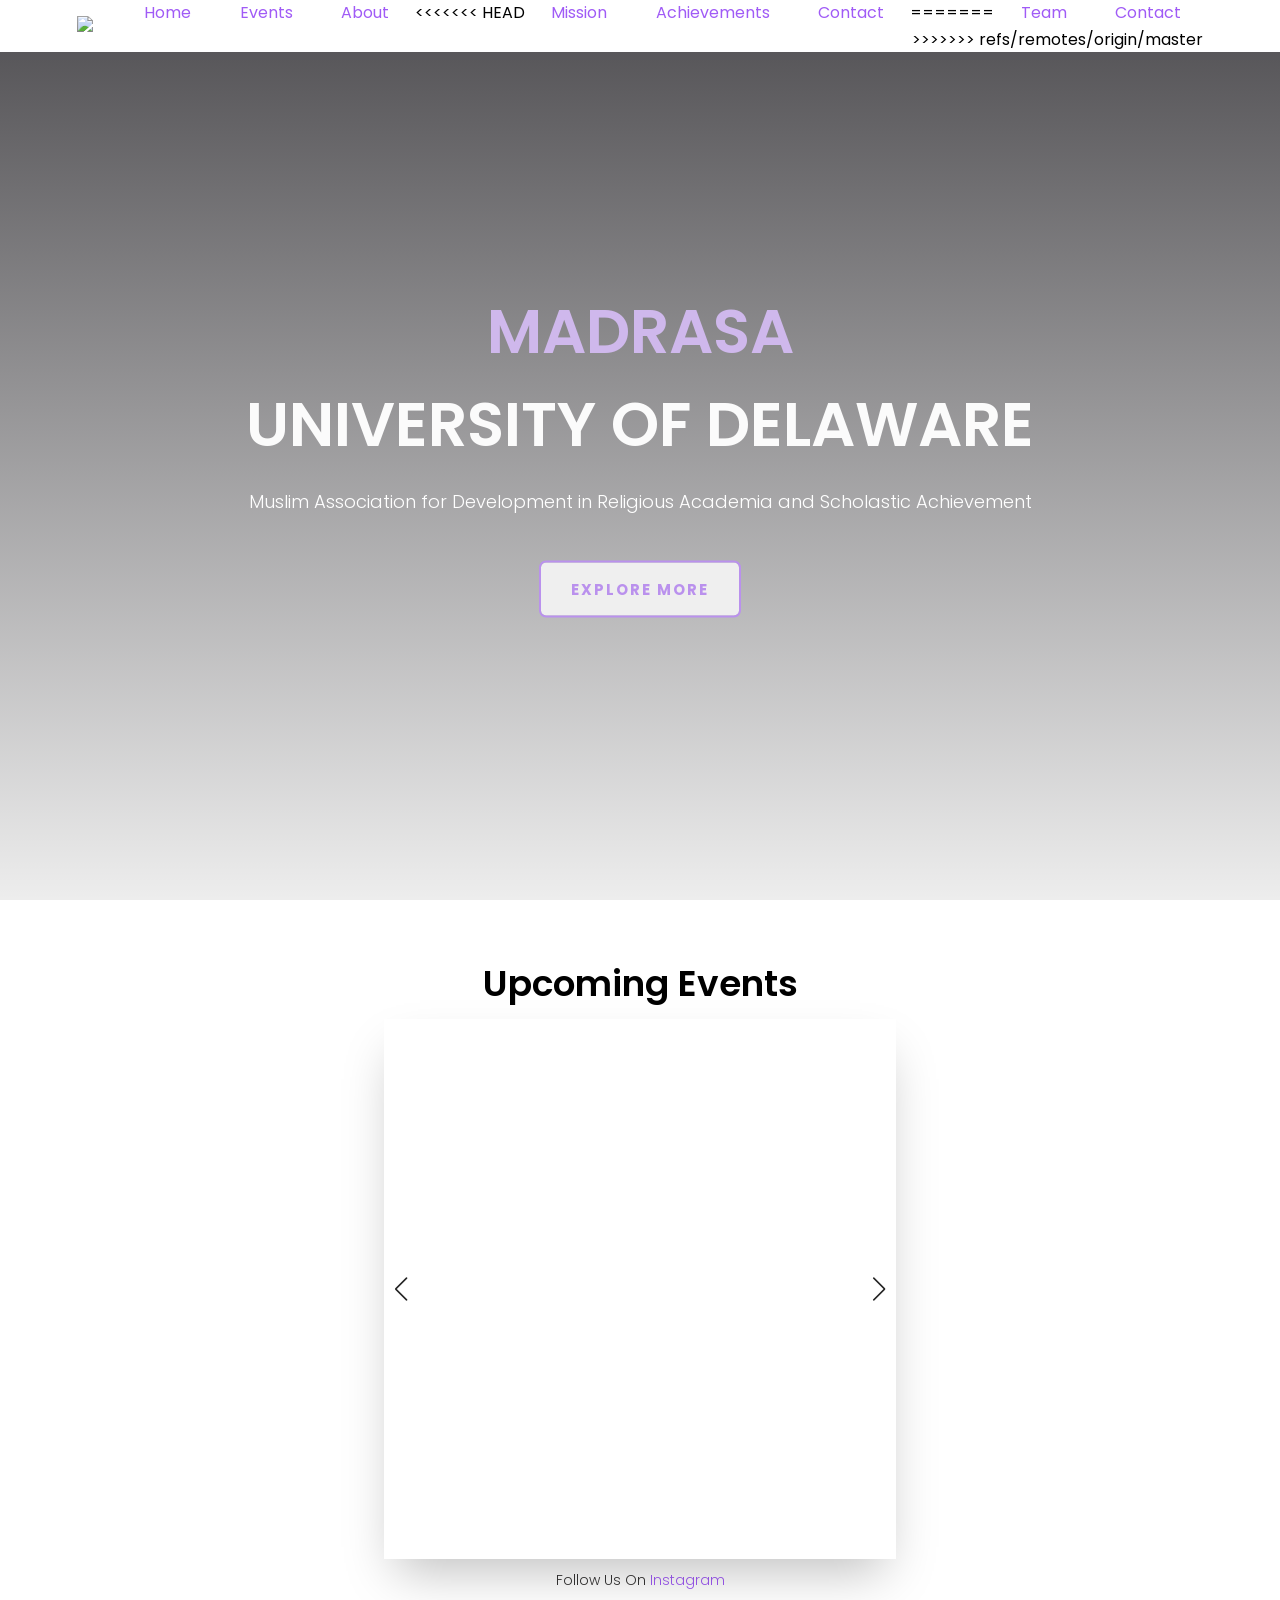
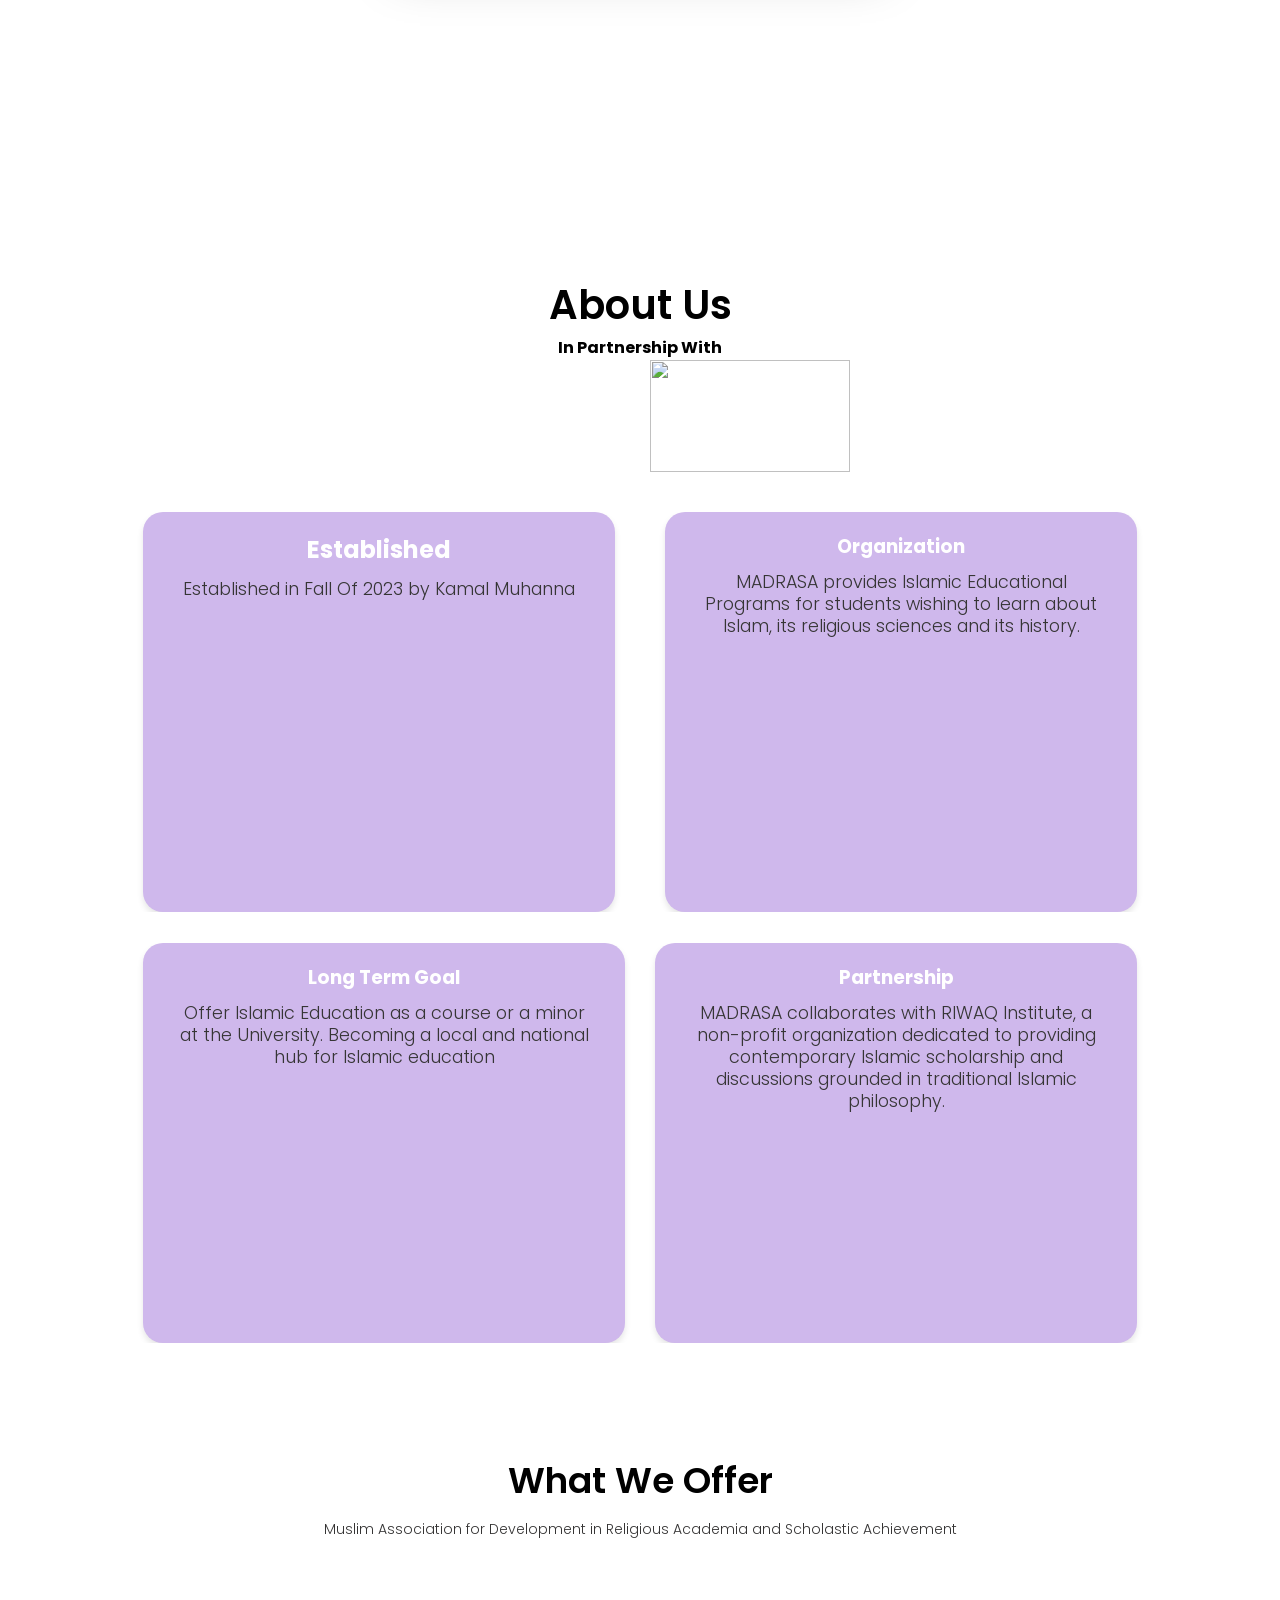
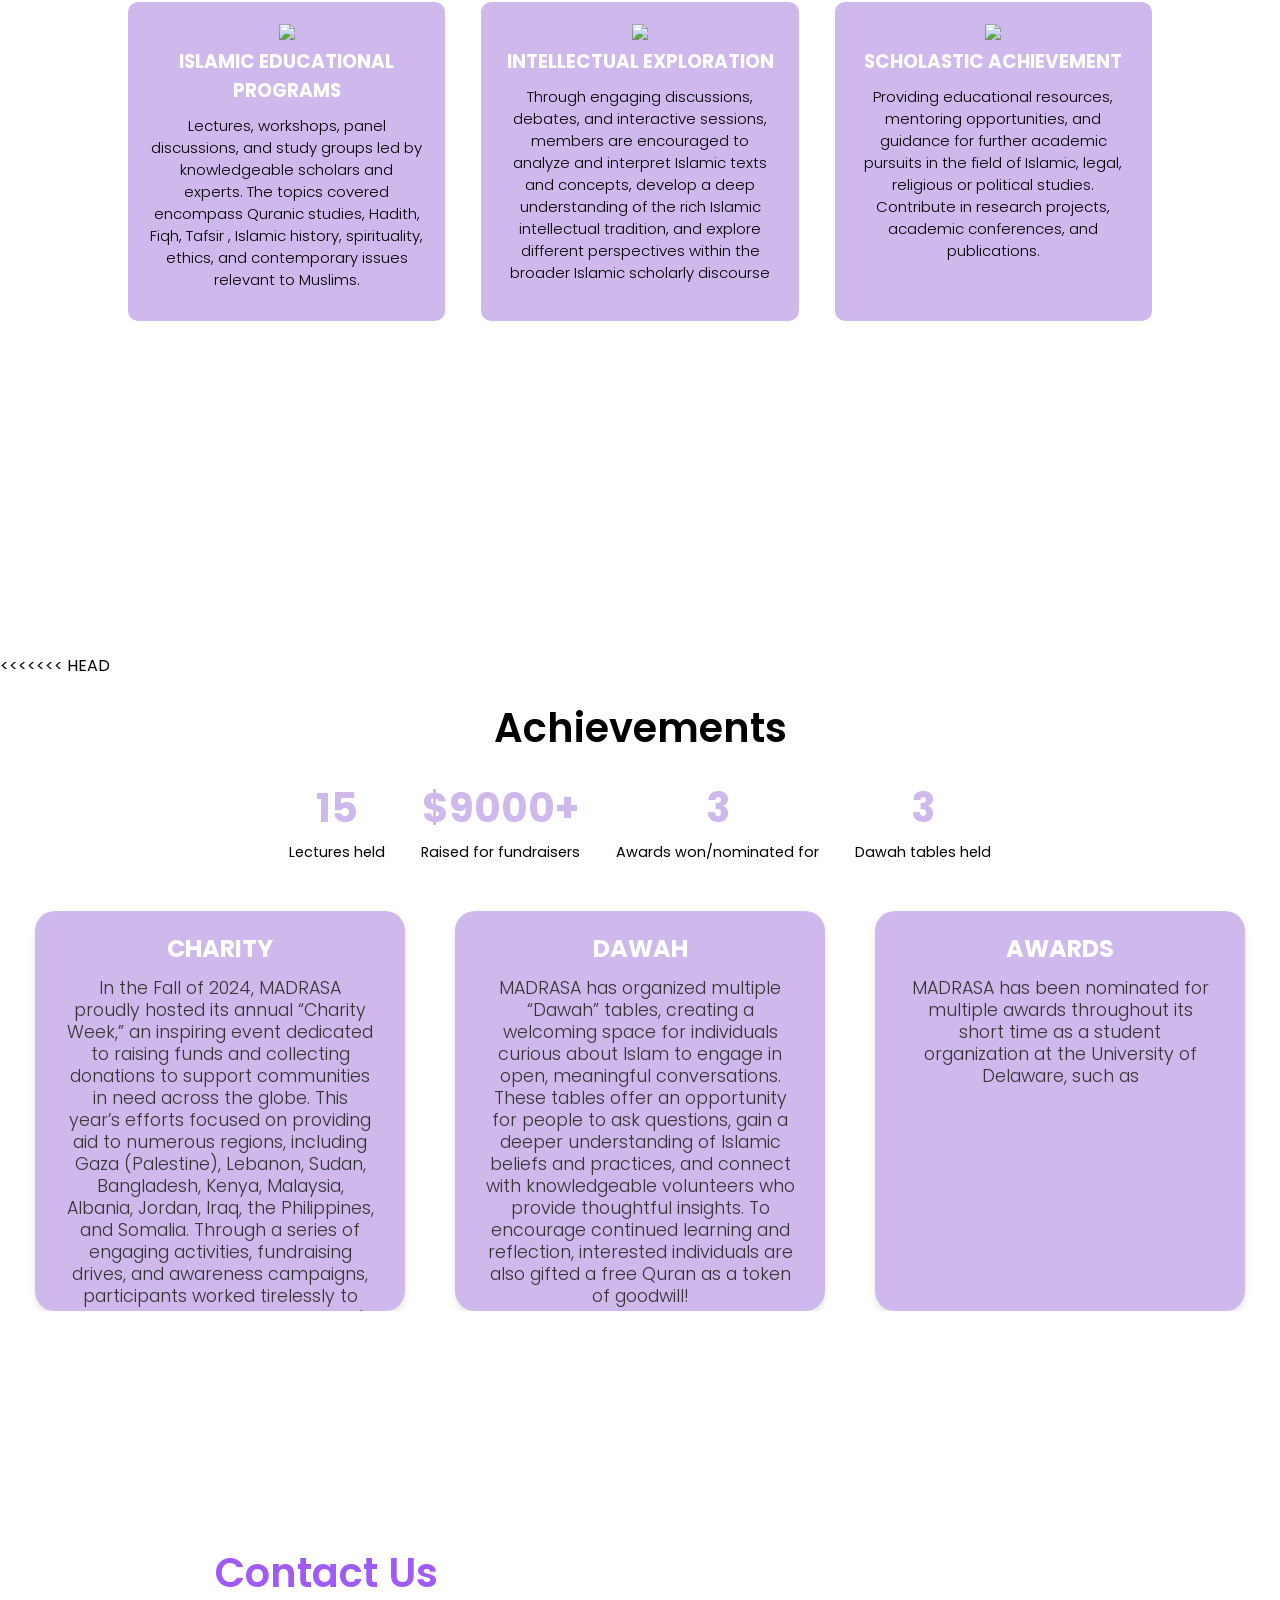
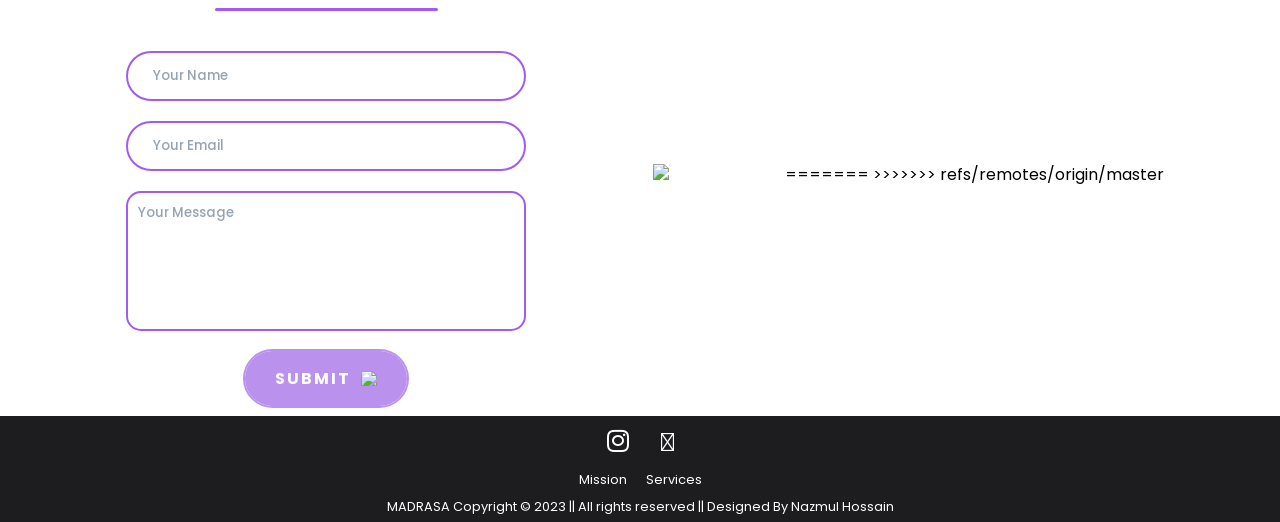
==== commit 29508230: "achievements page" ====
--- a/index.html
+++ b/index.html
@@ -8,6 +8,8 @@
       href="https://fonts.googleapis.com/css2?family=Poppins:wght@100;200;300;400;600;700&display=swap"
       rel="stylesheet"
     />
+    <link rel="shortcut icon" type="image/x-icon" href="images/Logo.png" />
+
 
     <link rel="stylesheet" href="style.css" />
     <!--FONT AWESOME-->
@@ -38,16 +40,21 @@
   <body>
     <section class="header show-animate" id="home-link">
       <nav>
-        <a href="index.html"><img src="images/Logo.png" class="logo" /></a>
+        <a href="home.html"><img src="images/Logo.png" class="logo" /></a>
         <div class="nav-links" id="navLinks">
           <i class="fa fa-times" onclick="hideMenu()"></i>
           <ul>
             <li><a href="#home-link">Home</a></li>
             <li><a href="#event">Events</a></li>
             <li><a href="#about-link">About</a></li>
+<<<<<<< HEAD
             <li><a href="#mission-link">Mission</a></li>
             <li><a href="#achievements-link">Achievements</a></li>
             <li><a href="#contact-link">Contact</a></li>
+=======
+            <li><a href="team.html">Team</a></li>
+            <li><a href="contact.html">Contact</a></li>
+>>>>>>> refs/remotes/origin/master
           </ul>
         </div>
         <i class="fa fa-bars" onclick="showMenu()"></i>
@@ -80,10 +87,10 @@
             <img src="images/aboutMadrasa.PNG" alt="" />
           </div>
           <div class="swiper-slide">
-            <img src="images/dawah.jpg" alt="" />
+            <img src="images/SaveTheDates.png" alt="" />
           </div>
           <div class="swiper-slide">
-            <img src="images/Wellness.jpg" alt="" />
+            <img src="images/NavigatingTheDunya.png" alt="" />
           </div>
         </div>
         <!-- If we need pagination -->
@@ -193,6 +200,7 @@
       </div>
     </section>
 
+<<<<<<< HEAD
     <!--------ACHIEVEMENTS------->
     <section class="achievements show-animate" id="achievements-link">
       <span id="achievements-link" style="position: absolute; top: -200px;"></span>
@@ -260,6 +268,8 @@
         <img src="images/madrasa2.0Logo.JPG" class="animate">
 
       </div>
+=======
+>>>>>>> refs/remotes/origin/master
 
     </section>
 
@@ -273,7 +283,7 @@
               class="icons"
               ><i class="fa fa-instagram"></i
             ></a>
-            <a href="mailto:nazmul@udel.edu" target="_blank" class="icons"><i class="fa-regular fa-envelope"></i></a>
+            <a href="mailto:udmadrasa@gmail.com" target="_blank" class="icons"><i class="fa-regular fa-envelope"></i></a>
           </div>
 
           <div class="row row-2">
--- a/style.css
+++ b/style.css
@@ -602,7 +602,7 @@
 
 footer {
   overflow: hidden;
-  background: rgb(150, 163, 176);
+  background: #1d1d1f;
   font-family: "Play", sans-serif;
   text-align: center;
 }
